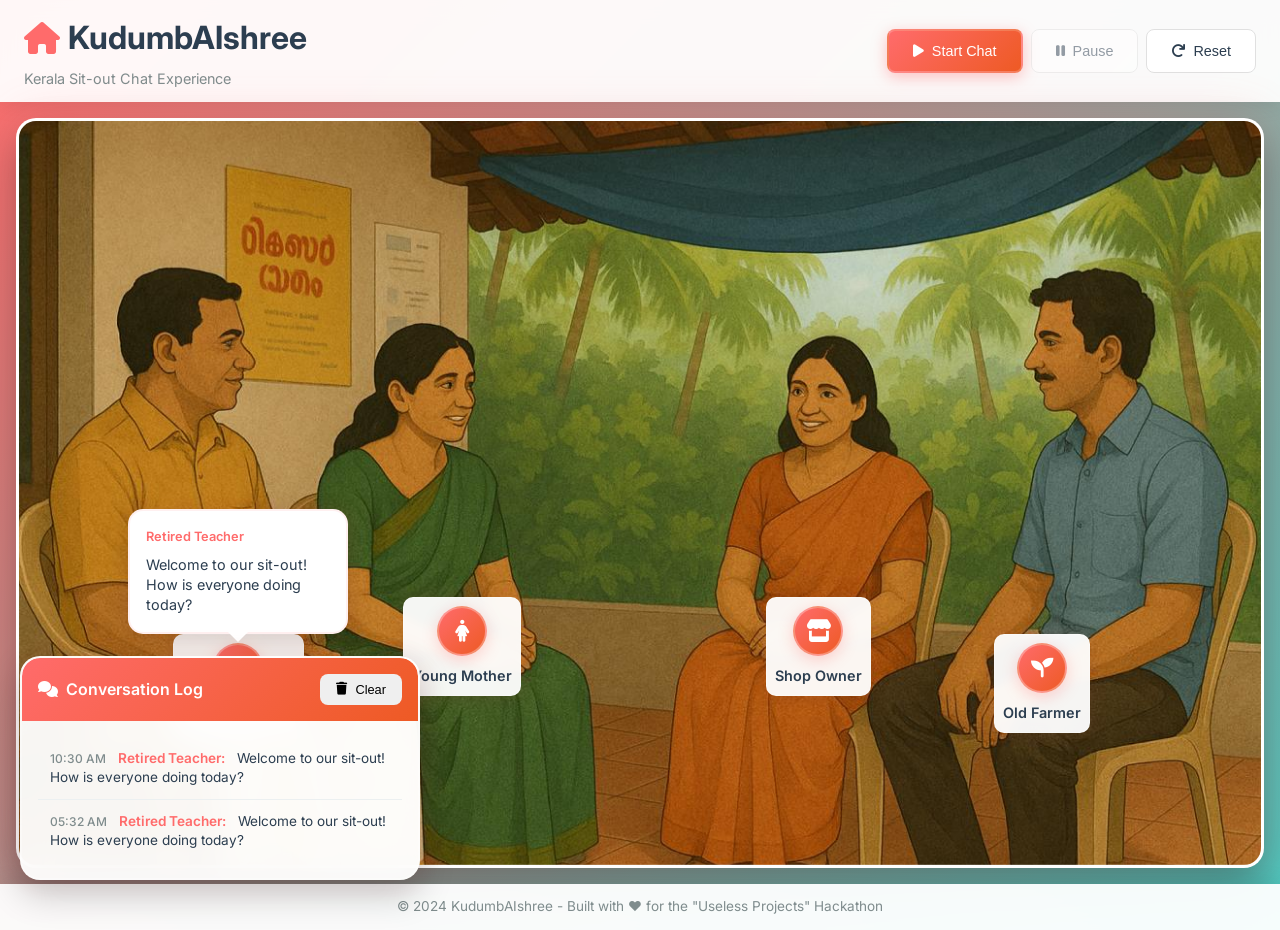
==== index.html @ 8eac82c1 "initial commit" ====
<!DOCTYPE html>
<html lang="en">
<head>
    <meta charset="UTF-8">
    <meta name="viewport" content="width=device-width, initial-scale=1.0">
    <title>KudumbAIshree - Kerala Sit-out Chat Experience</title>
    <link rel="stylesheet" href="styles.css">
    <link href="https://fonts.googleapis.com/css2?family=Inter:wght@300;400;500;600;700&display=swap" rel="stylesheet">
    <link href="https://cdnjs.cloudflare.com/ajax/libs/font-awesome/6.0.0/css/all.min.css" rel="stylesheet">
</head>
<body>
    <div class="container">
        <!-- Header -->
        <header class="header">
            <div class="header-content">
                <h1 class="title">
                    <i class="fas fa-home"></i>
                    KudumbAIshree
                </h1>
                <p class="subtitle">Kerala Sit-out Chat Experience</p>
            </div>
            <div class="controls">
                <button id="startChat" class="btn btn-primary">
                    <i class="fas fa-play"></i>
                    Start Chat
                </button>
                <button id="pauseChat" class="btn btn-secondary" disabled>
                    <i class="fas fa-pause"></i>
                    Pause
                </button>
                <button id="resetChat" class="btn btn-secondary">
                    <i class="fas fa-redo"></i>
                    Reset
                </button>
            </div>
        </header>

        <!-- Main Chat Scene -->
        <main class="chat-scene">
            <div class="scene-container">
                <!-- Background Image -->
                <div class="background-image">
                    <img src="WhatsApp Image 2025-07-30 at 10.34.41 PM.jpeg" alt="Kerala Sit-out Scene" id="sceneImage">
                </div>

                <!-- Character Seats and Speech Bubbles -->
                <div class="character-seats">
                    <!-- Character 1: Left-most Man (Yellow shirt, white mundu) -->
                    <div class="character-seat character-1" data-character="retired_teacher">
                        <div class="speech-bubble" id="bubble-1">
                            <div class="bubble-content">
                                <div class="speaker-name">Retired Teacher</div>
                                <div class="message-text">Welcome to our sit-out! How is everyone doing today?</div>
                            </div>
                            <div class="bubble-arrow"></div>
                        </div>
                        <div class="character-info">
                            <div class="character-avatar">
                                <i class="fas fa-user-tie"></i>
                            </div>
                            <div class="character-name">Retired Teacher</div>
                        </div>
                    </div>

                    <!-- Character 2: Left-middle Woman (Green saree) -->
                    <div class="character-seat character-2" data-character="young_mother">
                        <div class="speech-bubble" id="bubble-2">
                            <div class="bubble-content">
                                <div class="speaker-name">Young Mother</div>
                                <div class="message-text">The children are doing well in school this year.</div>
                            </div>
                            <div class="bubble-arrow"></div>
                        </div>
                        <div class="character-info">
                            <div class="character-avatar">
                                <i class="fas fa-female"></i>
                            </div>
                            <div class="character-name">Young Mother</div>
                        </div>
                    </div>

                    <!-- Character 3: Right-middle Woman (Orange saree) -->
                    <div class="character-seat character-3" data-character="shop_owner">
                        <div class="speech-bubble" id="bubble-3">
                            <div class="bubble-content">
                                <div class="speaker-name">Shop Owner</div>
                                <div class="message-text">Business has been quite good this month.</div>
                            </div>
                            <div class="bubble-arrow"></div>
                        </div>
                        <div class="character-info">
                            <div class="character-avatar">
                                <i class="fas fa-store"></i>
                            </div>
                            <div class="character-name">Shop Owner</div>
                        </div>
                    </div>

                    <!-- Character 4: Right-most Man (Blue shirt) -->
                    <div class="character-seat character-4" data-character="old_farmer">
                        <div class="speech-bubble" id="bubble-4">
                            <div class="bubble-content">
                                <div class="speaker-name">Old Farmer</div>
                                <div class="message-text">The weather has been perfect for the crops.</div>
                            </div>
                            <div class="bubble-arrow"></div>
                        </div>
                        <div class="character-info">
                            <div class="character-avatar">
                                <i class="fas fa-seedling"></i>
                            </div>
                            <div class="character-name">Old Farmer</div>
                        </div>
                    </div>
                </div>

                <!-- Conversation Log -->
                <div class="conversation-log">
                    <div class="log-header">
                        <h3><i class="fas fa-comments"></i> Conversation Log</h3>
                        <button id="clearLog" class="btn btn-small">
                            <i class="fas fa-trash"></i>
                            Clear
                        </button>
                    </div>
                    <div class="log-content" id="conversationLog">
                        <div class="log-entry">
                            <span class="timestamp">10:30 AM</span>
                            <span class="speaker">Retired Teacher:</span>
                            <span class="message">Welcome to our sit-out! How is everyone doing today?</span>
                        </div>
                    </div>
                </div>
            </div>
        </main>

        <!-- Footer -->
        <footer class="footer">
            <div class="footer-content">
                <p>&copy; 2024 KudumbAIshree - Built with ❤️ for the "Useless Projects" Hackathon</p>
            </div>
        </footer>
    </div>

    <script src="script.js"></script>
</body>
</html>
---- styles.css ----
/* Reset and Base Styles */
* {
    margin: 0;
    padding: 0;
    box-sizing: border-box;
}

body {
    font-family: 'Inter', sans-serif;
    background: linear-gradient(135deg, #ff6b6b 0%, #4ecdc4 25%, #45b7d1 50%, #96ceb4 75%, #feca57 100%);
    background-size: 400% 400%;
    animation: gradientShift 15s ease infinite;
    min-height: 100vh;
    color: #333;
    line-height: 1.6;
}

@keyframes gradientShift {
    0% { background-position: 0% 50%; }
    50% { background-position: 100% 50%; }
    100% { background-position: 0% 50%; }
}

.container {
    min-height: 100vh;
    display: flex;
    flex-direction: column;
}

/* Header Styles */
.header {
    background: rgba(255, 255, 255, 0.95);
    backdrop-filter: blur(10px);
    padding: 0.75rem 1.5rem;
    box-shadow: 0 2px 20px rgba(0, 0, 0, 0.1);
    display: flex;
    justify-content: space-between;
    align-items: center;
    flex-wrap: wrap;
    gap: 1rem;
    min-height: 60px;
}

.header-content {
    display: flex;
    flex-direction: column;
    gap: 0.25rem;
}

.title {
    font-size: 2rem;
    font-weight: 700;
    color: #2c3e50;
    display: flex;
    align-items: center;
    gap: 0.5rem;
}

.title i {
    color: #ff6b6b;
    animation: pulse 2s ease-in-out infinite;
}

.subtitle {
    font-size: 0.9rem;
    color: #7f8c8d;
    font-weight: 400;
}

.controls {
    display: flex;
    gap: 0.5rem;
    flex-wrap: wrap;
}

/* Button Styles */
.btn {
    padding: 0.75rem 1.5rem;
    border: none;
    border-radius: 8px;
    font-weight: 500;
    cursor: pointer;
    transition: all 0.3s ease;
    display: flex;
    align-items: center;
    gap: 0.5rem;
    font-size: 0.9rem;
}

.btn-primary {
    background: linear-gradient(135deg, #ff6b6b, #ee5a24);
    color: white;
    box-shadow: 0 4px 15px rgba(255, 107, 107, 0.4);
    border: 2px solid rgba(255, 255, 255, 0.2);
}

.btn-primary:hover {
    transform: translateY(-2px);
    box-shadow: 0 6px 20px rgba(255, 107, 107, 0.6);
    background: linear-gradient(135deg, #ff5252, #d63031);
}

.btn-secondary {
    background: rgba(255, 255, 255, 0.9);
    color: #2c3e50;
    border: 1px solid #e0e0e0;
}

.btn-secondary:hover:not(:disabled) {
    background: #f8f9fa;
    transform: translateY(-1px);
}

.btn-secondary:disabled {
    opacity: 0.5;
    cursor: not-allowed;
}

.btn-small {
    padding: 0.5rem 1rem;
    font-size: 0.8rem;
}

/* Main Chat Scene */
.chat-scene {
    flex: 1;
    padding: 1rem;
    display: flex;
    justify-content: center;
    align-items: center;
    min-height: calc(100vh - 200px);
}

.scene-container {
    position: relative;
    max-width: 1400px;
    width: 100%;
    height: calc(100vh - 150px);
    min-height: 500px;
    border-radius: 20px;
    overflow: hidden;
    box-shadow: 0 20px 40px rgba(0, 0, 0, 0.3), 0 0 50px rgba(255, 107, 107, 0.2);
    background: #fff;
    border: 3px solid rgba(255, 255, 255, 0.3);
}

/* Background Image */
.background-image {
    position: absolute;
    top: 0;
    left: 0;
    width: 100%;
    height: 100%;
    z-index: 1;
}

.background-image img {
    width: 100%;
    height: 100%;
    object-fit: cover;
    object-position: center;
}

/* Character Seats */
.character-seats {
    position: absolute;
    top: 0;
    left: 0;
    width: 100%;
    height: 100%;
    z-index: 10;
}

.character-seat {
    position: absolute;
    width: 120px;
    height: 120px;
    display: flex;
    flex-direction: column;
    align-items: center;
    justify-content: center;
    transition: all 0.3s ease;
}

.character-seat:hover {
    transform: scale(1.05);
    filter: brightness(1.1);
}

.character-seat {
    position: absolute;
    width: 140px;
    height: 140px;
    display: flex;
    flex-direction: column;
    align-items: center;
    justify-content: center;
    transition: all 0.3s ease;
    cursor: pointer;
}

/* Character Positions */
.character-1 {
    bottom: 15%;
    left: 12%;
}

.character-2 {
    bottom: 20%;
    left: 30%;
}

.character-3 {
    bottom: 20%;
    right: 30%;
}

.character-4 {
    bottom: 15%;
    right: 12%;
}

/* Character Info */
.character-info {
    display: flex;
    flex-direction: column;
    align-items: center;
    gap: 0.5rem;
    background: rgba(255, 255, 255, 0.95);
    padding: 0.5rem;
    border-radius: 10px;
    backdrop-filter: blur(5px);
    box-shadow: 0 4px 15px rgba(0, 0, 0, 0.1), 0 0 20px rgba(255, 107, 107, 0.1);
    border: 1px solid rgba(255, 255, 255, 0.3);
    animation: float 3s ease-in-out infinite;
}

@keyframes float {
    0%, 100% { transform: translateY(0px); }
    50% { transform: translateY(-5px); }
}

.character-avatar {
    width: 50px;
    height: 50px;
    background: linear-gradient(135deg, #ff6b6b, #ee5a24);
    border-radius: 50%;
    display: flex;
    align-items: center;
    justify-content: center;
    color: white;
    font-size: 1.4rem;
    box-shadow: 0 4px 15px rgba(255, 107, 107, 0.3);
    border: 2px solid rgba(255, 255, 255, 0.3);
}

.character-name {
    font-size: 0.9rem;
    font-weight: 600;
    color: #2c3e50;
    text-align: center;
    max-width: 120px;
}

/* Speech Bubbles */
.speech-bubble {
    position: absolute;
    bottom: 120px;
    left: 50%;
    transform: translateX(-50%);
    background: white;
    border-radius: 15px;
    padding: 1rem;
    box-shadow: 0 8px 25px rgba(0, 0, 0, 0.15), 0 0 20px rgba(255, 107, 107, 0.1);
    max-width: 280px;
    min-width: 220px;
    opacity: 0;
    visibility: hidden;
    transition: all 0.4s ease;
    z-index: 20;
    border: 2px solid rgba(255, 107, 107, 0.1);
}

.speech-bubble.active {
    opacity: 1;
    visibility: visible;
    animation: bubblePop 0.5s ease-out;
}

@keyframes bubblePop {
    0% {
        opacity: 0;
        transform: translateX(-50%) scale(0.8);
    }
    50% {
        transform: translateX(-50%) scale(1.05);
    }
    100% {
        opacity: 1;
        transform: translateX(-50%) scale(1);
    }
}

.bubble-content {
    position: relative;
}

.speaker-name {
    font-size: 0.8rem;
    font-weight: 600;
    color: #ff6b6b;
    margin-bottom: 0.5rem;
}

.message-text {
    font-size: 0.9rem;
    color: #2c3e50;
    line-height: 1.4;
}

.bubble-arrow {
    position: absolute;
    bottom: -10px;
    left: 50%;
    transform: translateX(-50%);
    width: 0;
    height: 0;
    border-left: 10px solid transparent;
    border-right: 10px solid transparent;
    border-top: 10px solid white;
}

/* Conversation Log */
.conversation-log {
    position: fixed;
    bottom: 20px;
    left: 20px;
    width: 400px;
    max-height: 400px;
    background: rgba(255, 255, 255, 0.95);
    backdrop-filter: blur(15px);
    border-radius: 20px;
    box-shadow: 0 15px 35px rgba(0, 0, 0, 0.2), 0 0 30px rgba(255, 107, 107, 0.1);
    z-index: 30;
    overflow: hidden;
    border: 2px solid rgba(255, 255, 255, 0.3);
}

.log-header {
    padding: 1rem;
    background: linear-gradient(135deg, #ff6b6b, #ee5a24);
    color: white;
    display: flex;
    justify-content: space-between;
    align-items: center;
    border-radius: 18px 18px 0 0;
}

.log-header h3 {
    font-size: 1rem;
    font-weight: 600;
    display: flex;
    align-items: center;
    gap: 0.5rem;
}

.log-content {
    max-height: 350px;
    overflow-y: auto;
    padding: 1rem;
}

.log-entry {
    padding: 0.75rem;
    border-bottom: 1px solid #ecf0f1;
    font-size: 0.85rem;
    line-height: 1.4;
}

.log-entry:last-child {
    border-bottom: none;
}

.timestamp {
    color: #7f8c8d;
    font-size: 0.75rem;
    font-weight: 500;
}

.speaker {
    color: #ff6b6b;
    font-weight: 600;
    margin: 0 0.5rem;
}

.message {
    color: #2c3e50;
}

/* Footer */
.footer {
    background: rgba(255, 255, 255, 0.95);
    backdrop-filter: blur(10px);
    padding: 0.5rem 1.5rem;
    text-align: center;
    box-shadow: 0 -2px 20px rgba(0, 0, 0, 0.1);
    min-height: 40px;
}

.footer-content p {
    font-size: 0.85rem;
    color: #7f8c8d;
    margin: 0.25rem 0;
}

/* Responsive Design */
@media (max-width: 768px) {
    .header {
        flex-direction: column;
        text-align: center;
        padding: 0.75rem;
    }
    
    .title {
        font-size: 1.5rem;
    }
    
    .controls {
        justify-content: center;
    }
    
    .chat-scene {
        padding: 0.5rem;
    }
    
    .scene-container {
        height: calc(100vh - 120px);
        min-height: 400px;
    }
    
    .conversation-log {
        position: fixed;
        bottom: 10px;
        left: 10px;
        right: 10px;
        width: auto;
        max-height: 250px;
    }
    
    .character-seat {
        width: 100px;
        height: 100px;
    }
    
    .character-avatar {
        width: 35px;
        height: 35px;
        font-size: 1.1rem;
    }
    
    .character-name {
        font-size: 0.8rem;
        max-width: 80px;
    }
    
    .speech-bubble {
        max-width: 220px;
        min-width: 180px;
        bottom: 90px;
    }
    
    .message-text {
        font-size: 0.85rem;
    }
}

@media (max-width: 480px) {
    .header {
        padding: 0.75rem;
    }
    
    .title {
        font-size: 1.25rem;
    }
    
    .btn {
        padding: 0.5rem 1rem;
        font-size: 0.8rem;
    }
    
    .chat-scene {
        padding: 0.5rem;
    }
    
    .scene-container {
        height: 350px;
    }
    
    .character-seat {
        width: 60px;
        height: 60px;
    }
    
    .character-avatar {
        width: 25px;
        height: 25px;
        font-size: 0.8rem;
    }
    
    .character-name {
        font-size: 0.6rem;
        max-width: 50px;
    }
    
    .speech-bubble {
        max-width: 150px;
        min-width: 120px;
        bottom: 80px;
        padding: 0.75rem;
    }
    
    .message-text {
        font-size: 0.75rem;
    }
}

/* Scrollbar Styling */
.log-content::-webkit-scrollbar {
    width: 6px;
}

.log-content::-webkit-scrollbar-track {
    background: #f1f1f1;
    border-radius: 3px;
}

.log-content::-webkit-scrollbar-thumb {
    background: #c1c1c1;
    border-radius: 3px;
}

.log-content::-webkit-scrollbar-thumb:hover {
    background: #a8a8a8;
}

/* Loading Animation */
@keyframes pulse {
    0%, 100% {
        opacity: 1;
    }
    50% {
        opacity: 0.5;
    }
}

.loading {
    animation: pulse 1.5s ease-in-out infinite;
}

/* Typing Animation */
@keyframes typing {
    0%, 100% {
        opacity: 1;
    }
    50% {
        opacity: 0.3;
    }
}

.typing {
    animation: typing 1s ease-in-out infinite;
}
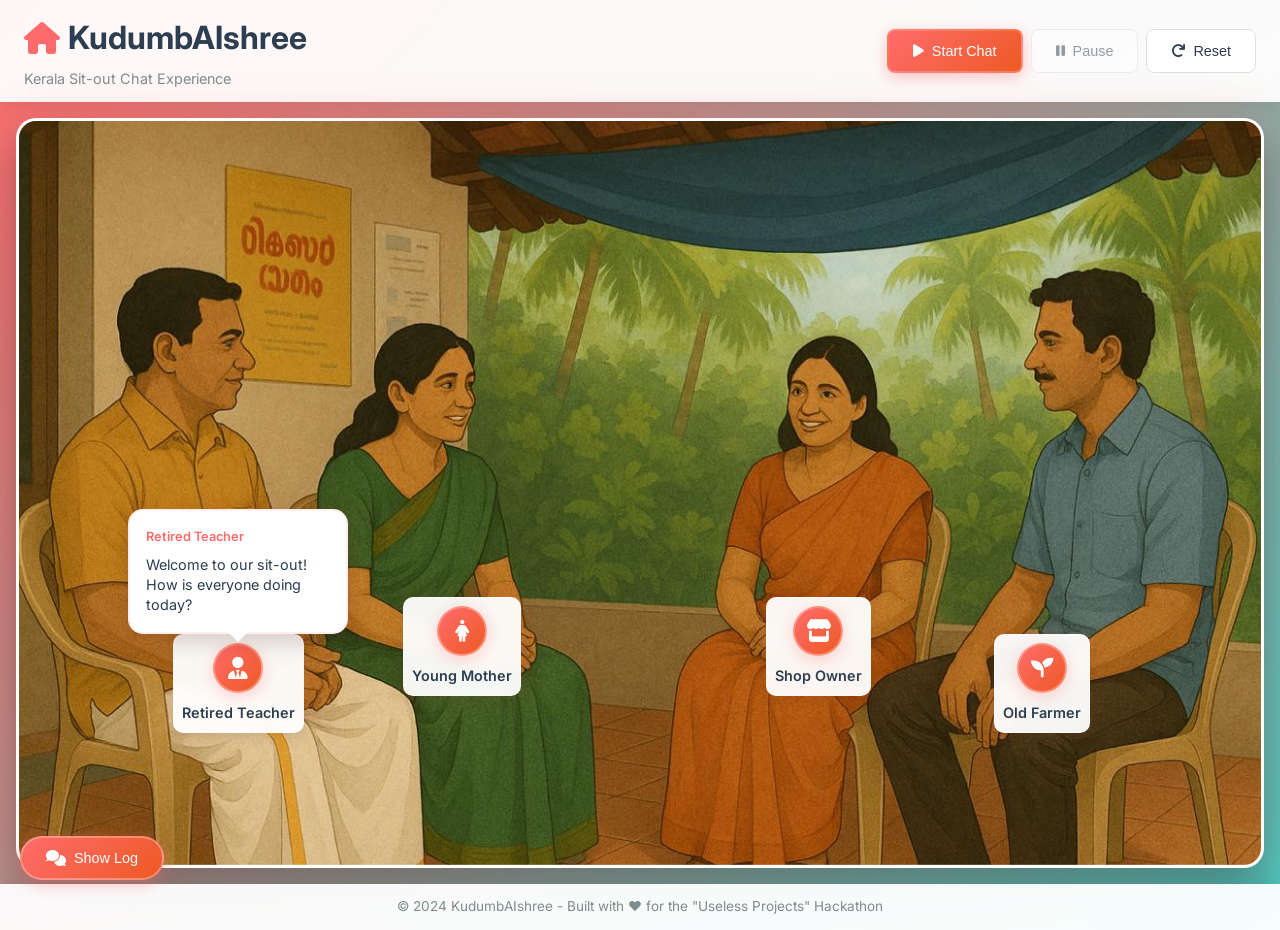
==== commit ad040664: "edit console window" ====
--- a/index.html
+++ b/index.html
@@ -114,16 +114,28 @@
                     </div>
                 </div>
 
+                <!-- Conversation Log Toggle Button -->
+                <button id="toggleLog" class="log-toggle-btn">
+                    <i class="fas fa-comments"></i>
+                    <span class="toggle-text">Show Log</span>
+                </button>
+
                 <!-- Conversation Log -->
-                <div class="conversation-log">
+                <div class="conversation-log" id="conversationLog">
                     <div class="log-header">
                         <h3><i class="fas fa-comments"></i> Conversation Log</h3>
-                        <button id="clearLog" class="btn btn-small">
-                            <i class="fas fa-trash"></i>
-                            Clear
-                        </button>
+                        <div class="log-controls">
+                            <button id="clearLog" class="btn btn-small">
+                                <i class="fas fa-trash"></i>
+                                Clear
+                            </button>
+                            <button id="closeLog" class="btn btn-small">
+                                <i class="fas fa-times"></i>
+                                Close
+                            </button>
+                        </div>
                     </div>
-                    <div class="log-content" id="conversationLog">
+                    <div class="log-content" id="conversationLogContent">
                         <div class="log-entry">
                             <span class="timestamp">10:30 AM</span>
                             <span class="speaker">Retired Teacher:</span>
--- a/styles.css
+++ b/styles.css
@@ -330,6 +330,38 @@
     border-top: 10px solid white;
 }
 
+/* Conversation Log Toggle Button */
+.log-toggle-btn {
+    position: fixed;
+    bottom: 20px;
+    left: 20px;
+    background: linear-gradient(135deg, #ff6b6b, #ee5a24);
+    color: white;
+    border: none;
+    border-radius: 50px;
+    padding: 0.75rem 1.5rem;
+    font-size: 0.9rem;
+    font-weight: 500;
+    cursor: pointer;
+    transition: all 0.3s ease;
+    display: flex;
+    align-items: center;
+    gap: 0.5rem;
+    box-shadow: 0 4px 15px rgba(255, 107, 107, 0.4);
+    z-index: 25;
+    border: 2px solid rgba(255, 255, 255, 0.3);
+}
+
+.log-toggle-btn:hover {
+    transform: translateY(-2px);
+    box-shadow: 0 6px 20px rgba(255, 107, 107, 0.6);
+    background: linear-gradient(135deg, #ff5252, #d63031);
+}
+
+.log-toggle-btn i {
+    font-size: 1rem;
+}
+
 /* Conversation Log */
 .conversation-log {
     position: fixed;
@@ -344,6 +376,16 @@
     z-index: 30;
     overflow: hidden;
     border: 2px solid rgba(255, 255, 255, 0.3);
+    opacity: 0;
+    visibility: hidden;
+    transform: translateY(20px);
+    transition: all 0.3s ease;
+}
+
+.conversation-log.show {
+    opacity: 1;
+    visibility: visible;
+    transform: translateY(0);
 }
 
 .log-header {
@@ -354,6 +396,11 @@
     justify-content: space-between;
     align-items: center;
     border-radius: 18px 18px 0 0;
+}
+
+.log-controls {
+    display: flex;
+    gap: 0.5rem;
 }
 
 .log-header h3 {
@@ -438,6 +485,13 @@
         min-height: 400px;
     }
     
+    .log-toggle-btn {
+        bottom: 10px;
+        left: 10px;
+        padding: 0.6rem 1.2rem;
+        font-size: 0.8rem;
+    }
+    
     .conversation-log {
         position: fixed;
         bottom: 10px;
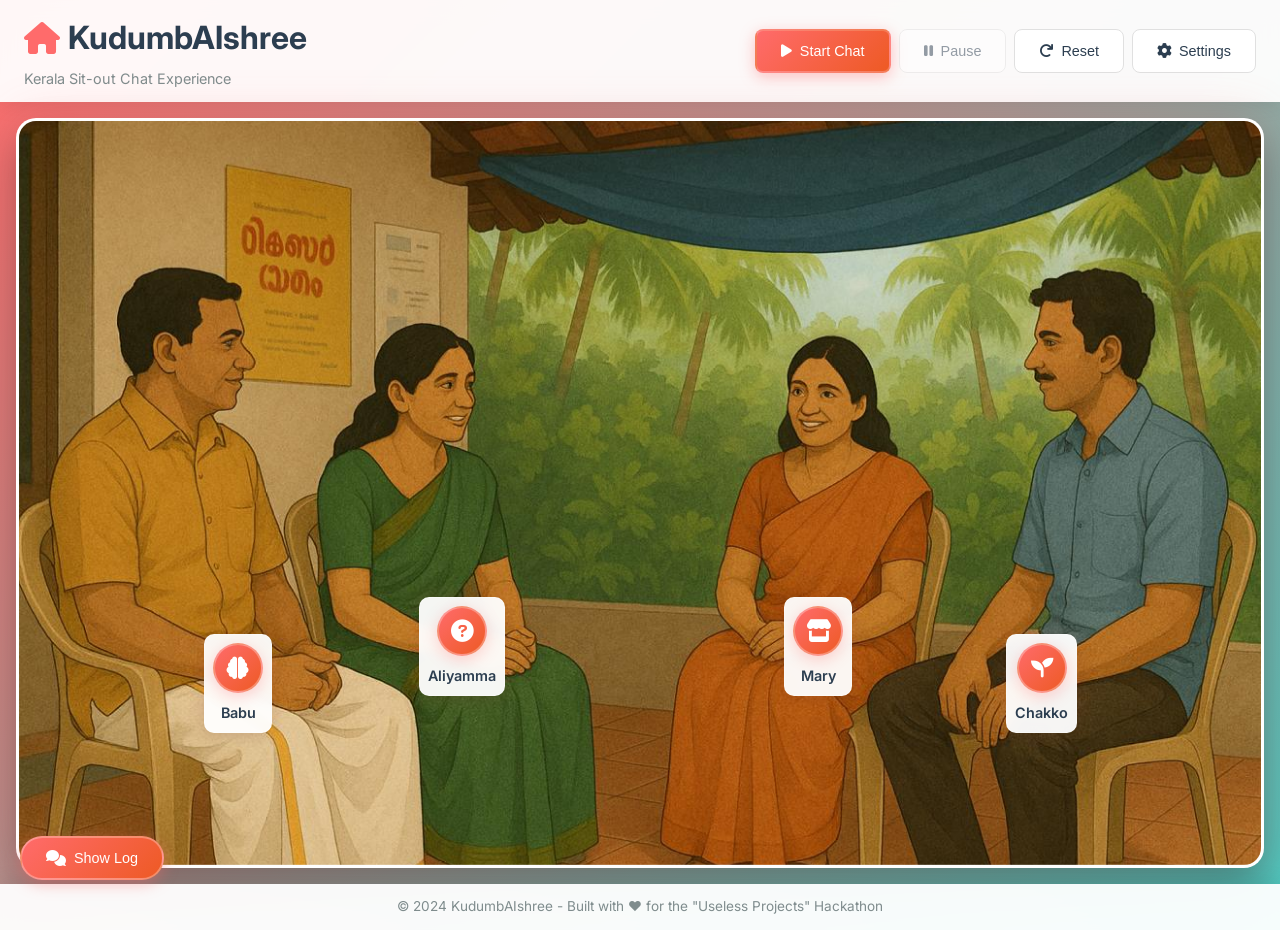
==== commit 9b201100: "initial commit" ====
--- a/index.html
+++ b/index.html
@@ -1,159 +1,921 @@
 <!DOCTYPE html>
 <html lang="en">
-<head>
-    <meta charset="UTF-8">
-    <meta name="viewport" content="width=device-width, initial-scale=1.0">
+  <head>
+    <meta charset="UTF-8" />
+    <meta name="viewport" content="width=device-width, initial-scale=1.0" />
     <title>KudumbAIshree - Kerala Sit-out Chat Experience</title>
-    <link rel="stylesheet" href="styles.css">
-    <link href="https://fonts.googleapis.com/css2?family=Inter:wght@300;400;500;600;700&display=swap" rel="stylesheet">
-    <link href="https://cdnjs.cloudflare.com/ajax/libs/font-awesome/6.0.0/css/all.min.css" rel="stylesheet">
-</head>
-<body>
+    <link rel="stylesheet" href="styles.css" />
+    <link
+      href="https://fonts.googleapis.com/css2?family=Inter:wght@300;400;500;600;700&display=swap"
+      rel="stylesheet"
+    />
+    <link
+      href="https://cdnjs.cloudflare.com/ajax/libs/font-awesome/6.0.0/css/all.min.css"
+      rel="stylesheet"
+    />
+  </head>
+  <body>
     <div class="container">
-        <!-- Header -->
-        <header class="header">
-            <div class="header-content">
-                <h1 class="title">
-                    <i class="fas fa-home"></i>
-                    KudumbAIshree
-                </h1>
-                <p class="subtitle">Kerala Sit-out Chat Experience</p>
-            </div>
-            <div class="controls">
-                <button id="startChat" class="btn btn-primary">
-                    <i class="fas fa-play"></i>
-                    Start Chat
+      <!-- Header -->
+      <header class="header">
+        <div class="header-content">
+          <h1 class="title">
+            <i class="fas fa-home"></i>
+            KudumbAIshree
+          </h1>
+          <p class="subtitle">Kerala Sit-out Chat Experience</p>
+        </div>
+        <div class="controls">
+          <button id="startChat" class="btn btn-primary">
+            <i class="fas fa-play"></i>
+            Start Chat
+          </button>
+          <button id="pauseChat" class="btn btn-secondary" disabled>
+            <i class="fas fa-pause"></i>
+            Pause
+          </button>
+          <button id="resetChat" class="btn btn-secondary">
+            <i class="fas fa-redo"></i>
+            Reset
+          </button>
+          <button id="settingsBtn" class="btn btn-secondary">
+            <i class="fas fa-cog"></i>
+            Settings
+          </button>
+        </div>
+      </header>
+
+      <!-- Main Chat Scene -->
+      <main class="chat-scene">
+        <div class="scene-container">
+          <!-- Background Image -->
+          <div class="background-image">
+            <img
+              src="WhatsApp Image 2025-07-30 at 10.34.41 PM.jpeg"
+              alt="Kerala Sit-out Scene"
+              id="sceneImage"
+            />
+          </div>
+
+          <!-- Character Seats and Speech Bubbles -->
+          <div class="character-seats">
+            <!-- Character 1: Aliyamma - Curious Teacher -->
+            <div class="character-seat character-1" data-character="old_farmer">
+              <div class="speech-bubble" id="bubble-1">
+                <div class="bubble-content">
+                  <div class="speaker-name">Babu</div>
+                  <div class="message-text">
+                    Life is like a river - it flows with purpose, even when we
+                    can't see the destination.
+                  </div>
+                </div>
+                <div class="bubble-arrow"></div>
+              </div>
+              <div class="character-info">
+                <div class="character-avatar">
+                  <i class="fas fa-brain"></i>
+                </div>
+                <div class="character-name">Babu</div>
+              </div>
+            </div>
+
+            <!-- Character 2: Babu - Philosophical Thinker -->
+            <div
+              class="character-seat character-2"
+              data-character="retired_teacher"
+            >
+              <div class="speech-bubble" id="bubble-2">
+                <div class="bubble-content">
+                  <div class="speaker-name">Aliyamma</div>
+                  <div class="message-text">
+                    Have you ever wondered why children learn differently these
+                    days?
+                  </div>
+                </div>
+                <div class="bubble-arrow"></div>
+              </div>
+              <div class="character-info">
+                <div class="character-avatar">
+                  <i class="fas fa-question-circle"></i>
+                </div>
+                <div class="character-name">Aliyamma</div>
+              </div>
+            </div>
+
+            <!-- Character 3: Right-middle Woman (Orange saree) -->
+            <div
+              class="character-seat character-3"
+              data-character="young_mother"
+            >
+              <div class="speech-bubble" id="bubble-3">
+                <div class="bubble-content">
+                  <div class="speaker-name">Mary</div>
+                  <div class="message-text">
+                    I found a practical solution to manage household expenses
+                    better.
+                  </div>
+                </div>
+                <div class="bubble-arrow"></div>
+              </div>
+              <div class="character-info">
+                <div class="character-avatar">
+                  <i class="fas fa-store"></i>
+                </div>
+                <div class="character-name">Mary</div>
+              </div>
+            </div>
+
+            <!-- Character 4: Right-most Man (Blue shirt) -->
+            <div class="character-seat character-4" data-character="shop_owner">
+              <div class="speech-bubble" id="bubble-4">
+                <div class="bubble-content">
+                  <div class="speaker-name">Chakko</div>
+                  <div class="message-text">
+                    Let me tell you an interesting story that happened in my
+                    shop yesterday!
+                  </div>
+                </div>
+                <div class="bubble-arrow"></div>
+              </div>
+              <div class="character-info">
+                <div class="character-avatar">
+                  <i class="fas fa-seedling"></i>
+                </div>
+                <div class="character-name">Chakko</div>
+              </div>
+            </div>
+          </div>
+
+          <!-- Conversation Log Toggle Button -->
+          <button id="toggleLog" class="log-toggle-btn">
+            <i class="fas fa-comments"></i>
+            <span class="toggle-text">Show Log</span>
+          </button>
+
+          <!-- Conversation Log -->
+          <div class="conversation-log" id="conversationLog">
+            <div class="log-header">
+              <h3><i class="fas fa-comments"></i> Conversation Log</h3>
+              <div class="log-controls">
+                <button id="clearLog" class="btn btn-small">
+                  <i class="fas fa-trash"></i>
+                  Clear
                 </button>
-                <button id="pauseChat" class="btn btn-secondary" disabled>
-                    <i class="fas fa-pause"></i>
-                    Pause
+                <button id="closeLog" class="btn btn-small">
+                  <i class="fas fa-times"></i>
+                  Close
                 </button>
-                <button id="resetChat" class="btn btn-secondary">
-                    <i class="fas fa-redo"></i>
-                    Reset
-                </button>
-            </div>
-        </header>
-
-        <!-- Main Chat Scene -->
-        <main class="chat-scene">
-            <div class="scene-container">
-                <!-- Background Image -->
-                <div class="background-image">
-                    <img src="WhatsApp Image 2025-07-30 at 10.34.41 PM.jpeg" alt="Kerala Sit-out Scene" id="sceneImage">
-                </div>
-
-                <!-- Character Seats and Speech Bubbles -->
-                <div class="character-seats">
-                    <!-- Character 1: Left-most Man (Yellow shirt, white mundu) -->
-                    <div class="character-seat character-1" data-character="retired_teacher">
-                        <div class="speech-bubble" id="bubble-1">
-                            <div class="bubble-content">
-                                <div class="speaker-name">Retired Teacher</div>
-                                <div class="message-text">Welcome to our sit-out! How is everyone doing today?</div>
-                            </div>
-                            <div class="bubble-arrow"></div>
-                        </div>
-                        <div class="character-info">
-                            <div class="character-avatar">
-                                <i class="fas fa-user-tie"></i>
-                            </div>
-                            <div class="character-name">Retired Teacher</div>
-                        </div>
-                    </div>
-
-                    <!-- Character 2: Left-middle Woman (Green saree) -->
-                    <div class="character-seat character-2" data-character="young_mother">
-                        <div class="speech-bubble" id="bubble-2">
-                            <div class="bubble-content">
-                                <div class="speaker-name">Young Mother</div>
-                                <div class="message-text">The children are doing well in school this year.</div>
-                            </div>
-                            <div class="bubble-arrow"></div>
-                        </div>
-                        <div class="character-info">
-                            <div class="character-avatar">
-                                <i class="fas fa-female"></i>
-                            </div>
-                            <div class="character-name">Young Mother</div>
-                        </div>
-                    </div>
-
-                    <!-- Character 3: Right-middle Woman (Orange saree) -->
-                    <div class="character-seat character-3" data-character="shop_owner">
-                        <div class="speech-bubble" id="bubble-3">
-                            <div class="bubble-content">
-                                <div class="speaker-name">Shop Owner</div>
-                                <div class="message-text">Business has been quite good this month.</div>
-                            </div>
-                            <div class="bubble-arrow"></div>
-                        </div>
-                        <div class="character-info">
-                            <div class="character-avatar">
-                                <i class="fas fa-store"></i>
-                            </div>
-                            <div class="character-name">Shop Owner</div>
-                        </div>
-                    </div>
-
-                    <!-- Character 4: Right-most Man (Blue shirt) -->
-                    <div class="character-seat character-4" data-character="old_farmer">
-                        <div class="speech-bubble" id="bubble-4">
-                            <div class="bubble-content">
-                                <div class="speaker-name">Old Farmer</div>
-                                <div class="message-text">The weather has been perfect for the crops.</div>
-                            </div>
-                            <div class="bubble-arrow"></div>
-                        </div>
-                        <div class="character-info">
-                            <div class="character-avatar">
-                                <i class="fas fa-seedling"></i>
-                            </div>
-                            <div class="character-name">Old Farmer</div>
-                        </div>
-                    </div>
-                </div>
-
-                <!-- Conversation Log Toggle Button -->
-                <button id="toggleLog" class="log-toggle-btn">
-                    <i class="fas fa-comments"></i>
-                    <span class="toggle-text">Show Log</span>
-                </button>
-
-                <!-- Conversation Log -->
-                <div class="conversation-log" id="conversationLog">
-                    <div class="log-header">
-                        <h3><i class="fas fa-comments"></i> Conversation Log</h3>
-                        <div class="log-controls">
-                            <button id="clearLog" class="btn btn-small">
-                                <i class="fas fa-trash"></i>
-                                Clear
-                            </button>
-                            <button id="closeLog" class="btn btn-small">
-                                <i class="fas fa-times"></i>
-                                Close
-                            </button>
-                        </div>
-                    </div>
-                    <div class="log-content" id="conversationLogContent">
-                        <div class="log-entry">
-                            <span class="timestamp">10:30 AM</span>
-                            <span class="speaker">Retired Teacher:</span>
-                            <span class="message">Welcome to our sit-out! How is everyone doing today?</span>
-                        </div>
-                    </div>
-                </div>
-            </div>
-        </main>
-
-        <!-- Footer -->
-        <footer class="footer">
-            <div class="footer-content">
-                <p>&copy; 2024 KudumbAIshree - Built with ❤️ for the "Useless Projects" Hackathon</p>
-            </div>
-        </footer>
+              </div>
+            </div>
+            <div class="log-content" id="conversationLogContent">
+              <div class="log-entry">
+                <span class="timestamp">10:30 AM</span>
+                <span class="speaker">Babu:</span>
+                <span class="message"
+                  >Welcome to our sit-out! I was just contemplating how
+                  gatherings like this bring deeper meaning to our lives.</span
+                >
+              </div>
+            </div>
+          </div>
+        </div>
+      </main>
+
+      <!-- Footer -->
+      <footer class="footer">
+        <div class="footer-content">
+          <p>
+            &copy; 2024 KudumbAIshree - Built with ❤️ for the "Useless Projects"
+            Hackathon
+          </p>
+        </div>
+      </footer>
     </div>
 
-    <script src="script.js"></script>
-</body>
-</html> +    <!-- Settings Modal -->
+    <div id="settingsModal" class="modal">
+      <div class="modal-content">
+        <div class="modal-header">
+          <h2><i class="fas fa-cog"></i> Settings</h2>
+          <button id="closeSettings" class="modal-close">
+            <i class="fas fa-times"></i>
+          </button>
+        </div>
+        <div class="modal-body">
+          <div class="setting-section">
+            <h3><i class="fas fa-comments"></i> Chat Settings</h3>
+            <div class="setting-item">
+              <label for="chatSpeed">Message Interval (seconds):</label>
+              <input
+                type="range"
+                id="chatSpeed"
+                min="1"
+                max="15"
+                value="3"
+                step="0.5"
+              />
+              <span id="chatSpeedValue">3.0s</span>
+              <div class="setting-help">
+                <p>Controls how fast characters respond to each other</p>
+              </div>
+            </div>
+            <div class="setting-item">
+              <label for="responseLength">Response Length:</label>
+              <select id="responseLength" class="setting-select">
+                <option value="short">Short (1 sentence)</option>
+                <option value="medium" selected>Medium (1-2 sentences)</option>
+                <option value="long">Long (2-3 sentences)</option>
+              </select>
+              <div class="setting-help">
+                <p>Controls how long each character's response should be</p>
+              </div>
+            </div>
+            <div class="setting-item">
+              <label>
+                <input type="checkbox" id="enableAI" checked />
+                Enable AI Responses
+              </label>
+              <div class="setting-help">
+                <p>When disabled, characters will use pre-written messages</p>
+              </div>
+            </div>
+          </div>
+
+          <div class="setting-section">
+            <h3><i class="fas fa-users"></i> Character Settings</h3>
+            <div class="setting-item">
+              <label for="characterOrder">Speaking Order:</label>
+              <div class="character-order-display">
+                <div class="character-badge">
+                  <i class="fas fa-brain"></i>
+                  <span>Babu</span>
+                  <small>Philosophical</small>
+                </div>
+                <div class="order-arrow">→</div>
+                <div class="character-badge">
+                  <i class="fas fa-question-circle"></i>
+                  <span>Aliyamma</span>
+                  <small>Curious</small>
+                </div>
+                <div class="order-arrow">→</div>
+                <div class="character-badge">
+                  <i class="fas fa-store"></i>
+                  <span>Mary</span>
+                  <small>Practical</small>
+                </div>
+                <div class="order-arrow">→</div>
+                <div class="character-badge">
+                  <i class="fas fa-seedling"></i>
+                  <span>Chakko</span>
+                  <small>Storyteller</small>
+                </div>
+              </div>
+            </div>
+          </div>
+
+          <div class="setting-section">
+            <h3><i class="fas fa-info-circle"></i> Backend Status</h3>
+            <div class="setting-item">
+              <div class="status-info">
+                <div class="status-row">
+                  <span>Backend Connection:</span>
+                  <span id="backendStatus" class="status-indicator"
+                    >Checking...</span
+                  >
+                </div>
+                <div class="status-row">
+                  <span>Total Messages:</span>
+                  <span id="messageCount">0</span>
+                </div>
+                <div class="status-row">
+                  <span>Current Topic:</span>
+                  <span id="currentTopic">Not selected</span>
+                </div>
+              </div>
+              <button id="testBackend" class="btn btn-secondary">
+                <i class="fas fa-plug"></i>
+                Test Backend
+              </button>
+            </div>
+          </div>
+        </div>
+        <div class="modal-footer">
+          <button id="saveSettings" class="btn btn-primary">
+            <i class="fas fa-save"></i>
+            Save Settings
+          </button>
+          <button id="cancelSettings" class="btn btn-secondary">Cancel</button>
+        </div>
+      </div>
+    </div>
+
+    <script src="script-clean.js"></script>
+
+    <!-- Working button handlers -->
+    <script>
+      // Simple test to verify settings modal works
+      document.addEventListener("DOMContentLoaded", () => {
+        console.log("DOM loaded, testing settings modal...");
+
+        const settingsBtn = document.getElementById("settingsBtn");
+        const settingsModal = document.getElementById("settingsModal");
+        const saveSettingsBtn = document.getElementById("saveSettings");
+        const testConnectionBtn = document.getElementById("testConnection");
+        const closeSettingsBtn = document.getElementById("closeSettings");
+        const cancelSettingsBtn = document.getElementById("cancelSettings");
+        const apiKeyInput = document.getElementById("apiKeyInput");
+        const toggleApiKeyBtn = document.getElementById("toggleApiKey");
+        const connectionStatus = document.getElementById("connectionStatus");
+        const chatSpeedSlider = document.getElementById("chatSpeed");
+        const chatSpeedValue = document.getElementById("chatSpeedValue");
+        const useAICheckbox = document.getElementById("useAI");
+
+        // Main app buttons
+        const startChatBtn = document.getElementById("startChat");
+        const pauseChatBtn = document.getElementById("pauseChat");
+        const resetChatBtn = document.getElementById("resetChat");
+        const toggleLogBtn = document.getElementById("toggleLog");
+        const conversationLog = document.getElementById("conversationLog");
+
+        console.log("Elements found:", {
+          settingsBtn: !!settingsBtn,
+          settingsModal: !!settingsModal,
+          saveSettingsBtn: !!saveSettingsBtn,
+          testConnectionBtn: !!testConnectionBtn,
+        });
+
+        if (settingsBtn && settingsModal) {
+          // Add a direct event listener as backup
+          settingsBtn.addEventListener("click", (e) => {
+            console.log("Settings button clicked directly!");
+            settingsModal.classList.add("show");
+            e.preventDefault();
+            e.stopPropagation();
+          });
+
+          console.log("Direct event listener added to settings button");
+        } else {
+          console.error("Settings elements not found!");
+        }
+
+        // Chat speed slider functionality
+        if (chatSpeedSlider && chatSpeedValue) {
+          // Load saved chat speed
+          const savedSpeed = localStorage.getItem("chat_speed") || "3";
+          chatSpeedSlider.value = savedSpeed;
+          chatSpeedValue.textContent = `${parseFloat(savedSpeed).toFixed(1)}s`;
+
+          // Update display when slider changes
+          chatSpeedSlider.addEventListener("input", () => {
+            const speed = chatSpeedSlider.value;
+            chatSpeedValue.textContent = `${parseFloat(speed).toFixed(1)}s`;
+            localStorage.setItem("chat_speed", speed);
+            console.log(`Chat speed updated to: ${speed}s`);
+          });
+        }
+
+        // Add direct event listeners for settings buttons
+        if (saveSettingsBtn) {
+          saveSettingsBtn.addEventListener("click", () => {
+            console.log("Save Settings clicked!");
+
+            try {
+              // Save chat speed
+              if (chatSpeedSlider) {
+                const chatSpeed = chatSpeedSlider.value;
+                localStorage.setItem("chat_speed", chatSpeed);
+                console.log(`Chat speed saved: ${chatSpeed}s`);
+              }
+
+              // Save response length
+              const responseLengthSelect =
+                document.getElementById("responseLength");
+              if (responseLengthSelect) {
+                const responseLength = responseLengthSelect.value;
+                localStorage.setItem("response_length", responseLength);
+                console.log(`Response length saved: ${responseLength}`);
+              }
+
+              // Save AI usage preference
+              const enableAICheckbox = document.getElementById("enableAI");
+              if (enableAICheckbox) {
+                localStorage.setItem(
+                  "enable_ai",
+                  enableAICheckbox.checked.toString()
+                );
+                console.log(`AI enabled: ${enableAICheckbox.checked}`);
+              }
+
+              // Update backend status if main app exists
+              if (window.kudumbAIshree) {
+                console.log("Settings updated in main app");
+
+                // Reload settings in the main app
+                window.kudumbAIshree.reloadSettings();
+
+                // Update the current topic display
+                const currentTopicSpan =
+                  document.getElementById("currentTopic");
+                if (currentTopicSpan && window.kudumbAIshree.currentTopic) {
+                  currentTopicSpan.textContent =
+                    window.kudumbAIshree.currentTopic;
+                }
+
+                // Update message count
+                const messageCountSpan =
+                  document.getElementById("messageCount");
+                if (messageCountSpan) {
+                  messageCountSpan.textContent =
+                    window.kudumbAIshree.backendService.requestCount.toString();
+                }
+
+                // Update backend status
+                const backendStatusSpan =
+                  document.getElementById("backendStatus");
+                if (backendStatusSpan) {
+                  if (window.kudumbAIshree.backendService.isAvailable) {
+                    backendStatusSpan.textContent = "Connected";
+                    backendStatusSpan.className = "status-indicator success";
+                  } else {
+                    backendStatusSpan.textContent = "Disconnected";
+                    backendStatusSpan.className = "status-indicator error";
+                  }
+                }
+              }
+
+              alert("Settings saved successfully!");
+
+              // Close modal
+              settingsModal.classList.remove("show");
+            } catch (error) {
+              console.error("Error saving settings:", error);
+              alert("Error saving settings: " + error.message);
+            }
+          });
+        }
+
+        // Add Test Backend button functionality
+        const testBackendBtn = document.getElementById("testBackend");
+        if (testBackendBtn) {
+          testBackendBtn.addEventListener("click", async () => {
+            console.log("Test Backend clicked!");
+
+            const backendStatusSpan = document.getElementById("backendStatus");
+            if (backendStatusSpan) {
+              backendStatusSpan.textContent = "Testing...";
+              backendStatusSpan.className = "status-indicator checking";
+            }
+
+            try {
+              const response = await fetch("http://localhost:5000/api/health");
+              if (response.ok) {
+                const data = await response.json();
+                console.log("Backend test successful:", data);
+
+                if (backendStatusSpan) {
+                  backendStatusSpan.textContent = "Connected";
+                  backendStatusSpan.className = "status-indicator success";
+                }
+
+                alert("✅ Backend connection successful!");
+              } else {
+                throw new Error(`Backend returned ${response.status}`);
+              }
+            } catch (error) {
+              console.error("Backend test failed:", error);
+
+              if (backendStatusSpan) {
+                backendStatusSpan.textContent = "Failed";
+                backendStatusSpan.className = "status-indicator error";
+              }
+
+              alert(
+                "❌ Backend connection failed. Make sure Python backend is running on port 5000."
+              );
+            }
+          });
+        }
+
+        if (testConnectionBtn) {
+          testConnectionBtn.addEventListener("click", async () => {
+            console.log("Test Connection clicked!");
+
+            try {
+              // Show testing state
+              if (connectionStatus) {
+                connectionStatus.textContent = "Testing connection...";
+                connectionStatus.className = "connection-status testing";
+              }
+              testConnectionBtn.disabled = true;
+
+              // Get API key
+              let apiKey = apiKeyInput.value.trim();
+              if (!apiKey) {
+                apiKey = localStorage.getItem("gemini_api_key");
+              }
+
+              if (!apiKey) {
+                throw new Error("Please enter an API key first");
+              }
+
+              if (!apiKey.startsWith("AIza")) {
+                throw new Error(
+                  'Invalid API key format. Key should start with "AIza"'
+                );
+              }
+
+              // Simple test request
+              const response = await fetch(
+                "https://generativelanguage.googleapis.com/v1beta/models/gemini-2.0-flash:generateContent",
+                {
+                  method: "POST",
+                  headers: {
+                    "Content-Type": "application/json",
+                    "X-goog-api-key": apiKey,
+                  },
+                  body: JSON.stringify({
+                    contents: [
+                      {
+                        parts: [
+                          {
+                            text: "Say hello in one word",
+                          },
+                        ],
+                      },
+                    ],
+                    generationConfig: {
+                      maxOutputTokens: 10,
+                      temperature: 0.7,
+                    },
+                  }),
+                }
+              );
+
+              if (response.ok) {
+                const data = await response.json();
+                if (connectionStatus) {
+                  connectionStatus.textContent = "✅ Connection successful!";
+                  connectionStatus.className = "connection-status success";
+                }
+                console.log("API test successful:", data);
+              } else {
+                const errorData = await response.json().catch(() => ({}));
+                throw new Error(
+                  `API Error ${response.status}: ${
+                    errorData.error?.message || response.statusText
+                  }`
+                );
+              }
+            } catch (error) {
+              console.error("API test failed:", error);
+              if (connectionStatus) {
+                connectionStatus.textContent = `❌ Connection failed: ${error.message}`;
+                connectionStatus.className = "connection-status error";
+              }
+            } finally {
+              testConnectionBtn.disabled = false;
+
+              // Clear status after 5 seconds
+              setTimeout(() => {
+                if (connectionStatus) {
+                  connectionStatus.textContent = "";
+                  connectionStatus.className = "connection-status";
+                }
+              }, 5000);
+            }
+          });
+        }
+
+        // Close modal handlers
+        if (closeSettingsBtn) {
+          closeSettingsBtn.addEventListener("click", () => {
+            settingsModal.classList.remove("show");
+          });
+        }
+
+        if (cancelSettingsBtn) {
+          cancelSettingsBtn.addEventListener("click", () => {
+            settingsModal.classList.remove("show");
+          });
+        }
+
+        // Toggle API key visibility
+        if (toggleApiKeyBtn && apiKeyInput) {
+          toggleApiKeyBtn.addEventListener("click", () => {
+            console.log("Toggle API Key clicked!");
+
+            const icon = toggleApiKeyBtn.querySelector("i");
+
+            if (apiKeyInput.type === "password") {
+              apiKeyInput.type = "text";
+              icon.className = "fas fa-eye-slash";
+
+              // If showing masked key, load actual key
+              const savedApiKey = localStorage.getItem("gemini_api_key");
+              if (savedApiKey && apiKeyInput.value === "••••••••••••••••") {
+                apiKeyInput.value = savedApiKey;
+              }
+            } else {
+              apiKeyInput.type = "password";
+              icon.className = "fas fa-eye";
+
+              // If hiding actual key, show masked version
+              if (apiKeyInput.value && apiKeyInput.value.length > 10) {
+                apiKeyInput.value = "••••••••••••••••";
+              }
+            }
+          });
+
+          // Load saved API key on page load
+          const savedApiKey = localStorage.getItem("gemini_api_key");
+          if (savedApiKey) {
+            apiKeyInput.value = "••••••••••••••••";
+            apiKeyInput.dataset.hasKey = "true";
+          }
+        }
+
+        // Close on outside click
+        if (settingsModal) {
+          settingsModal.addEventListener("click", (e) => {
+            if (e.target === settingsModal) {
+              settingsModal.classList.remove("show");
+            }
+          });
+        }
+
+        // Add event handlers for main app buttons
+        if (startChatBtn) {
+          startChatBtn.addEventListener("click", () => {
+            console.log("Start Chat clicked!");
+
+            // Try to use the main app first
+            if (window.kudumbAIshree && window.kudumbAIshree.startChat) {
+              console.log("Using main app startChat method");
+              window.kudumbAIshree.startChat();
+            } else {
+              console.log("Main app not available, using fallback chat");
+              // Fallback: Simple chat simulation
+              startSimpleChat();
+            }
+          });
+        }
+
+        if (pauseChatBtn) {
+          pauseChatBtn.addEventListener("click", () => {
+            console.log("Pause Chat clicked!");
+
+            if (window.kudumbAIshree && window.kudumbAIshree.pauseChat) {
+              window.kudumbAIshree.pauseChat();
+            } else {
+              pauseSimpleChat();
+            }
+          });
+        }
+
+        if (resetChatBtn) {
+          resetChatBtn.addEventListener("click", () => {
+            console.log("Reset Chat clicked!");
+
+            if (window.kudumbAIshree && window.kudumbAIshree.resetChat) {
+              window.kudumbAIshree.resetChat();
+            } else {
+              resetSimpleChat();
+            }
+          });
+        }
+
+        if (toggleLogBtn && conversationLog) {
+          toggleLogBtn.addEventListener("click", () => {
+            console.log("Toggle Log clicked!");
+
+            if (
+              window.kudumbAIshree &&
+              window.kudumbAIshree.toggleConversationLog
+            ) {
+              window.kudumbAIshree.toggleConversationLog();
+            } else {
+              // Fallback: Simple log toggle
+              const isVisible = conversationLog.classList.contains("show");
+              if (isVisible) {
+                conversationLog.classList.remove("show");
+                toggleLogBtn.querySelector(".toggle-text").textContent =
+                  "Show Log";
+                toggleLogBtn.style.opacity = "1";
+              } else {
+                conversationLog.classList.add("show");
+                toggleLogBtn.querySelector(".toggle-text").textContent =
+                  "Hide Log";
+                toggleLogBtn.style.opacity = "0.7";
+              }
+            }
+          });
+        }
+
+        // Add event handlers for conversation log buttons
+        const clearLogBtn = document.getElementById("clearLog");
+        const closeLogBtn = document.getElementById("closeLog");
+
+        if (clearLogBtn) {
+          clearLogBtn.addEventListener("click", () => {
+            console.log("Clear Log clicked!");
+
+            if (
+              window.kudumbAIshree &&
+              window.kudumbAIshree.clearConversationLog
+            ) {
+              window.kudumbAIshree.clearConversationLog();
+            } else {
+              // Fallback: Clear log content
+              const logContent = document.getElementById(
+                "conversationLogContent"
+              );
+              if (logContent) {
+                logContent.innerHTML =
+                  '<div class="log-entry"><span class="timestamp">10:30 AM</span><span class="speaker">Babu:</span><span class="message">Welcome to our sit-out! I was just contemplating how gatherings like this bring deeper meaning to our lives.</span></div>';
+              }
+            }
+          });
+        }
+
+        if (closeLogBtn) {
+          closeLogBtn.addEventListener("click", () => {
+            console.log("Close Log clicked!");
+
+            if (
+              window.kudumbAIshree &&
+              window.kudumbAIshree.hideConversationLog
+            ) {
+              window.kudumbAIshree.hideConversationLog();
+            } else {
+              // Fallback: Hide conversation log
+              conversationLog.classList.remove("show");
+              if (toggleLogBtn) {
+                toggleLogBtn.querySelector(".toggle-text").textContent =
+                  "Show Log";
+                toggleLogBtn.style.opacity = "1";
+              }
+            }
+          });
+        }
+
+        // Simple chat fallback functions
+        let chatInterval = null;
+        let isChatActive = false;
+        let currentCharacterIndex = 0;
+        const characters = [
+          "old_farmer",
+          "retired_teacher",
+          "young_mother",
+          "shop_owner",
+        ];
+        const characterNames = {
+          old_farmer: "Babu",
+          retired_teacher: "Aliyamma",
+          young_mother: "Mary",
+          shop_owner: "Chakko",
+        };
+
+        const messages = {
+          old_farmer: [
+            "I was contemplating how farming teaches us about the deeper meaning of patience.",
+            "There's something philosophical about the way nature operates, don't you think?",
+            "Life is like tending a garden - it requires both action and acceptance.",
+          ],
+          retired_teacher: [
+            "Have you ever wondered why children learn differently these days?",
+            "Let me explain something interesting I noticed about modern education.",
+            "I'm curious - what makes learning truly effective?",
+          ],
+          young_mother: [
+            "I found a practical solution to manage household expenses better.",
+            "Here's a real-world approach that actually works for busy families.",
+            "The most effective way to solve this problem is quite simple.",
+          ],
+          shop_owner: [
+            "Let me tell you an interesting story that happened in my shop yesterday!",
+            "I have the most amusing anecdote about one of my regular customers.",
+            "You won't believe the experience I had last week - it's quite a story!",
+          ],
+        };
+
+        function startSimpleChat() {
+          if (isChatActive) return;
+
+          console.log("Starting simple chat fallback");
+          isChatActive = true;
+          startChatBtn.disabled = true;
+          if (pauseChatBtn) pauseChatBtn.disabled = false;
+
+          const chatSpeed =
+            parseFloat(localStorage.getItem("chat_speed") || "3") * 1000;
+
+          chatInterval = setInterval(() => {
+            const character = characters[currentCharacterIndex];
+            const characterMessages = messages[character];
+            const message =
+              characterMessages[
+                Math.floor(Math.random() * characterMessages.length)
+              ];
+
+            // Show message in speech bubble
+            showMessage(character, message);
+
+            // Add to conversation log
+            addToLog(characterNames[character], message);
+
+            currentCharacterIndex =
+              (currentCharacterIndex + 1) % characters.length;
+          }, chatSpeed);
+        }
+
+        function pauseSimpleChat() {
+          if (!isChatActive) return;
+
+          isChatActive = false;
+          startChatBtn.disabled = false;
+          if (pauseChatBtn) pauseChatBtn.disabled = true;
+
+          if (chatInterval) {
+            clearInterval(chatInterval);
+            chatInterval = null;
+          }
+        }
+
+        function resetSimpleChat() {
+          pauseSimpleChat();
+          currentCharacterIndex = 0;
+
+          // Clear all speech bubbles
+          document.querySelectorAll(".speech-bubble").forEach((bubble) => {
+            bubble.classList.remove("active");
+          });
+
+          // Clear conversation log
+          const logContent = document.getElementById("conversationLogContent");
+          if (logContent) {
+            logContent.innerHTML =
+              '<div class="log-entry"><span class="timestamp">10:30 AM</span><span class="speaker">Babu:</span><span class="message">Welcome to our sit-out! I was just contemplating how gatherings like this bring deeper meaning to our lives.</span></div>';
+          }
+
+          // Show initial message
+          showMessage(
+            "old_farmer",
+            "Welcome to our sit-out! I was just contemplating how gatherings like this bring deeper meaning to our lives."
+          );
+        }
+
+        function showMessage(character, message) {
+          // Clear all bubbles first
+          document.querySelectorAll(".speech-bubble").forEach((bubble) => {
+            bubble.classList.remove("active");
+          });
+
+          // Show the new bubble
+          const bubbleId = {
+            old_farmer: "bubble-1",
+            retired_teacher: "bubble-2",
+            young_mother: "bubble-3",
+            shop_owner: "bubble-4",
+          }[character];
+
+          const bubble = document.getElementById(bubbleId);
+          if (bubble) {
+            const messageText = bubble.querySelector(".message-text");
+            if (messageText) {
+              messageText.textContent = message;
+            }
+
+            setTimeout(() => {
+              bubble.classList.add("active");
+            }, 100);
+          }
+        }
+
+        function addToLog(speaker, message) {
+          const logContent = document.getElementById("conversationLogContent");
+          if (!logContent) return;
+
+          const timestamp = new Date().toLocaleTimeString("en-US", {
+            hour: "2-digit",
+            minute: "2-digit",
+            hour12: true,
+          });
+
+          const logEntry = document.createElement("div");
+          logEntry.className = "log-entry";
+          logEntry.innerHTML = `
+            <span class="timestamp">${timestamp}</span>
+            <span class="speaker">${speaker}:</span>
+            <span class="message">${message}</span>
+            <span class="source-indicator" title="Static Message">📝</span>
+          `;
+
+          logContent.appendChild(logEntry);
+          logContent.scrollTop = logContent.scrollHeight;
+        }
+
+        console.log("Main app button handlers added");
+      });
+    </script>
+  </body>
+</html>
--- a/styles.css
+++ b/styles.css
@@ -444,6 +444,46 @@
     color: #2c3e50;
 }
 
+.source-indicator {
+    margin-left: auto;
+    font-size: 0.8rem;
+    opacity: 0.7;
+    cursor: help;
+}
+
+/* Message source styling */
+.log-entry-ai {
+    background: linear-gradient(90deg, rgba(76, 175, 80, 0.05), transparent);
+    border-left: 3px solid #4caf50;
+}
+
+.log-entry-ai .speaker {
+    color: #4caf50;
+}
+
+.log-entry-fallback {
+    background: linear-gradient(90deg, rgba(255, 152, 0, 0.05), transparent);
+    border-left: 3px solid #ff9800;
+}
+
+.log-entry-fallback .speaker {
+    color: #ff9800;
+}
+
+.log-entry-static {
+    background: linear-gradient(90deg, rgba(96, 125, 139, 0.05), transparent);
+    border-left: 3px solid #607d8b;
+}
+
+.log-entry-error {
+    background: linear-gradient(90deg, rgba(244, 67, 54, 0.05), transparent);
+    border-left: 3px solid #f44336;
+}
+
+.log-entry-error .speaker {
+    color: #f44336;
+}
+
 /* Footer */
 .footer {
     background: rgba(255, 255, 255, 0.95);
@@ -623,4 +663,466 @@
 
 .typing {
     animation: typing 1s ease-in-out infinite;
+}
+
+/* API Status Indicator */
+.api-status {
+    font-size: 0.75rem;
+    padding: 0.25rem 0.5rem;
+    border-radius: 12px;
+    margin-top: 0.25rem;
+    transition: all 0.3s ease;
+    font-weight: 500;
+}
+
+.status-available {
+    background: rgba(76, 175, 80, 0.1);
+    color: #4caf50;
+    border: 1px solid rgba(76, 175, 80, 0.3);
+}
+
+.status-not_configured {
+    background: rgba(255, 193, 7, 0.1);
+    color: #ffc107;
+    border: 1px solid rgba(255, 193, 7, 0.3);
+}
+
+.status-unavailable {
+    background: rgba(244, 67, 54, 0.1);
+    color: #f44336;
+    border: 1px solid rgba(244, 67, 54, 0.3);
+}
+
+.status-rate_limited {
+    background: rgba(255, 152, 0, 0.1);
+    color: #ff9800;
+    border: 1px solid rgba(255, 152, 0, 0.3);
+}
+
+/* Error Notification */
+.error-notification {
+    position: fixed;
+    top: 20px;
+    right: 20px;
+    background: rgba(244, 67, 54, 0.95);
+    color: white;
+    padding: 1rem 1.5rem;
+    border-radius: 8px;
+    box-shadow: 0 4px 15px rgba(244, 67, 54, 0.3);
+    font-size: 0.9rem;
+    font-weight: 500;
+    z-index: 1000;
+    transform: translateX(100%);
+    opacity: 0;
+    transition: all 0.3s ease;
+    max-width: 300px;
+    border: 1px solid rgba(255, 255, 255, 0.2);
+}
+
+.error-notification.show {
+    transform: translateX(0);
+    opacity: 1;
+}
+
+.error-notification::before {
+    content: '⚠️';
+    margin-right: 0.5rem;
+}
+
+/* Loading state for message text */
+.message-text.loading {
+    animation: pulse 1.5s ease-in-out infinite;
+    opacity: 0.7;
+}
+
+/* Enhanced responsive design for status indicators */
+@media (max-width: 768px) {
+    .api-status {
+        font-size: 0.7rem;
+        padding: 0.2rem 0.4rem;
+    }
+    
+    .error-notification {
+        top: 10px;
+        right: 10px;
+        left: 10px;
+        max-width: none;
+        font-size: 0.85rem;
+        padding: 0.75rem 1rem;
+    }
+}
+
+/* Settings Modal Styles */
+.modal {
+    display: none;
+    position: fixed;
+    z-index: 1000;
+    left: 0;
+    top: 0;
+    width: 100%;
+    height: 100%;
+    background-color: rgba(0, 0, 0, 0.5);
+    backdrop-filter: blur(5px);
+}
+
+.modal.show {
+    display: flex;
+    align-items: center;
+    justify-content: center;
+    animation: modalFadeIn 0.3s ease-out;
+}
+
+@keyframes modalFadeIn {
+    from { opacity: 0; }
+    to { opacity: 1; }
+}
+
+.modal-content {
+    background: white;
+    border-radius: 15px;
+    width: 90%;
+    max-width: 600px;
+    max-height: 90vh;
+    overflow-y: auto;
+    box-shadow: 0 20px 40px rgba(0, 0, 0, 0.3);
+    animation: modalSlideIn 0.3s ease-out;
+}
+
+@keyframes modalSlideIn {
+    from { transform: translateY(-50px) scale(0.9); }
+    to { transform: translateY(0) scale(1); }
+}
+
+.modal-header {
+    padding: 1.5rem;
+    border-bottom: 1px solid #e0e0e0;
+    display: flex;
+    justify-content: space-between;
+    align-items: center;
+    background: linear-gradient(135deg, #ff6b6b, #ee5a24);
+    color: white;
+    border-radius: 15px 15px 0 0;
+}
+
+.modal-header h2 {
+    margin: 0;
+    font-size: 1.25rem;
+    font-weight: 600;
+    display: flex;
+    align-items: center;
+    gap: 0.5rem;
+}
+
+.modal-close {
+    background: none;
+    border: none;
+    color: white;
+    font-size: 1.5rem;
+    cursor: pointer;
+    padding: 0.25rem;
+    border-radius: 50%;
+    transition: background-color 0.2s;
+}
+
+.modal-close:hover {
+    background-color: rgba(255, 255, 255, 0.2);
+}
+
+.modal-body {
+    padding: 1.5rem;
+}
+
+.setting-section {
+    margin-bottom: 2rem;
+}
+
+.setting-section:last-child {
+    margin-bottom: 0;
+}
+
+.setting-section h3 {
+    font-size: 1.1rem;
+    font-weight: 600;
+    color: #2c3e50;
+    margin-bottom: 1rem;
+    display: flex;
+    align-items: center;
+    gap: 0.5rem;
+    border-bottom: 2px solid #f0f0f0;
+    padding-bottom: 0.5rem;
+}
+
+.setting-item {
+    margin-bottom: 1.5rem;
+}
+
+.setting-item:last-child {
+    margin-bottom: 0;
+}
+
+.setting-item label {
+    display: block;
+    font-weight: 500;
+    color: #2c3e50;
+    margin-bottom: 0.5rem;
+}
+
+.input-group {
+    display: flex;
+    gap: 0.5rem;
+    align-items: center;
+}
+
+.input-group input {
+    flex: 1;
+    padding: 0.75rem;
+    border: 2px solid #e0e0e0;
+    border-radius: 8px;
+    font-size: 0.9rem;
+    transition: border-color 0.2s;
+}
+
+.input-group input:focus {
+    outline: none;
+    border-color: #ff6b6b;
+    box-shadow: 0 0 0 3px rgba(255, 107, 107, 0.1);
+}
+
+.setting-help {
+    margin-top: 0.5rem;
+    font-size: 0.8rem;
+    color: #666;
+}
+
+.setting-help a {
+    color: #ff6b6b;
+    text-decoration: none;
+}
+
+.setting-help a:hover {
+    text-decoration: underline;
+}
+
+.warning {
+    color: #ff9800 !important;
+    font-weight: 500;
+}
+
+.setting-actions {
+    display: flex;
+    gap: 0.5rem;
+    flex-wrap: wrap;
+}
+
+.connection-status {
+    margin-top: 0.5rem;
+    padding: 0.5rem;
+    border-radius: 6px;
+    font-size: 0.85rem;
+    font-weight: 500;
+}
+
+.connection-status.success {
+    background: rgba(76, 175, 80, 0.1);
+    color: #4caf50;
+    border: 1px solid rgba(76, 175, 80, 0.3);
+}
+
+.connection-status.error {
+    background: rgba(244, 67, 54, 0.1);
+    color: #f44336;
+    border: 1px solid rgba(244, 67, 54, 0.3);
+}
+
+.connection-status.testing {
+    background: rgba(255, 193, 7, 0.1);
+    color: #ffc107;
+    border: 1px solid rgba(255, 193, 7, 0.3);
+}
+
+.debug-info {
+    background: #f8f9fa;
+    border-radius: 8px;
+    padding: 1rem;
+    margin-bottom: 1rem;
+}
+
+.debug-row {
+    display: flex;
+    justify-content: space-between;
+    margin-bottom: 0.5rem;
+    font-size: 0.85rem;
+}
+
+.debug-row:last-child {
+    margin-bottom: 0;
+}
+
+.debug-row span:first-child {
+    font-weight: 500;
+    color: #666;
+}
+
+.debug-row span:last-child {
+    color: #2c3e50;
+    font-family: monospace;
+}
+
+input[type="range"] {
+    width: 100%;
+    margin: 0.5rem 0;
+}
+
+input[type="checkbox"] {
+    margin-right: 0.5rem;
+}
+
+.modal-footer {
+    padding: 1.5rem;
+    border-top: 1px solid #e0e0e0;
+    display: flex;
+    justify-content: flex-end;
+    gap: 0.5rem;
+    background: #f8f9fa;
+    border-radius: 0 0 15px 15px;
+}
+
+/* New Settings Styles */
+.setting-select {
+    width: 100%;
+    padding: 0.75rem;
+    border: 2px solid #e0e0e0;
+    border-radius: 8px;
+    font-size: 0.9rem;
+    background: white;
+    transition: border-color 0.2s;
+}
+
+.setting-select:focus {
+    outline: none;
+    border-color: #ff6b6b;
+    box-shadow: 0 0 0 3px rgba(255, 107, 107, 0.1);
+}
+
+.character-order-display {
+    display: flex;
+    align-items: center;
+    gap: 0.5rem;
+    flex-wrap: wrap;
+    margin-top: 0.5rem;
+}
+
+.character-badge {
+    display: flex;
+    flex-direction: column;
+    align-items: center;
+    padding: 0.5rem;
+    background: #f8f9fa;
+    border-radius: 8px;
+    border: 1px solid #e0e0e0;
+    min-width: 60px;
+}
+
+.character-badge i {
+    font-size: 1.2rem;
+    color: #ff6b6b;
+    margin-bottom: 0.25rem;
+}
+
+.character-badge span {
+    font-weight: 600;
+    font-size: 0.8rem;
+    color: #2c3e50;
+}
+
+.character-badge small {
+    font-size: 0.7rem;
+    color: #666;
+}
+
+.order-arrow {
+    font-size: 1.2rem;
+    color: #666;
+    font-weight: bold;
+}
+
+.status-info {
+    background: #f8f9fa;
+    border-radius: 8px;
+    padding: 1rem;
+    margin-bottom: 1rem;
+}
+
+.status-row {
+    display: flex;
+    justify-content: space-between;
+    margin-bottom: 0.5rem;
+    font-size: 0.85rem;
+}
+
+.status-row:last-child {
+    margin-bottom: 0;
+}
+
+.status-row span:first-child {
+    font-weight: 500;
+    color: #666;
+}
+
+.status-row span:last-child {
+    color: #2c3e50;
+    font-family: monospace;
+}
+
+.status-indicator {
+    padding: 0.25rem 0.5rem;
+    border-radius: 4px;
+    font-size: 0.75rem;
+    font-weight: 500;
+}
+
+.status-indicator.success {
+    background: rgba(76, 175, 80, 0.1);
+    color: #4caf50;
+}
+
+.status-indicator.error {
+    background: rgba(244, 67, 54, 0.1);
+    color: #f44336;
+}
+
+.status-indicator.checking {
+    background: rgba(255, 193, 7, 0.1);
+    color: #ffc107;
+}
+
+/* Responsive modal */
+@media (max-width: 768px) {
+    .modal-content {
+        width: 95%;
+        margin: 1rem;
+    }
+    
+    .modal-header,
+    .modal-body,
+    .modal-footer {
+        padding: 1rem;
+    }
+    
+    .setting-actions {
+        flex-direction: column;
+    }
+    
+    .modal-footer {
+        flex-direction: column;
+    }
+    
+    .character-order-display {
+        flex-direction: column;
+        gap: 0.25rem;
+    }
+    
+    .order-arrow {
+        transform: rotate(90deg);
+    }
 } 
